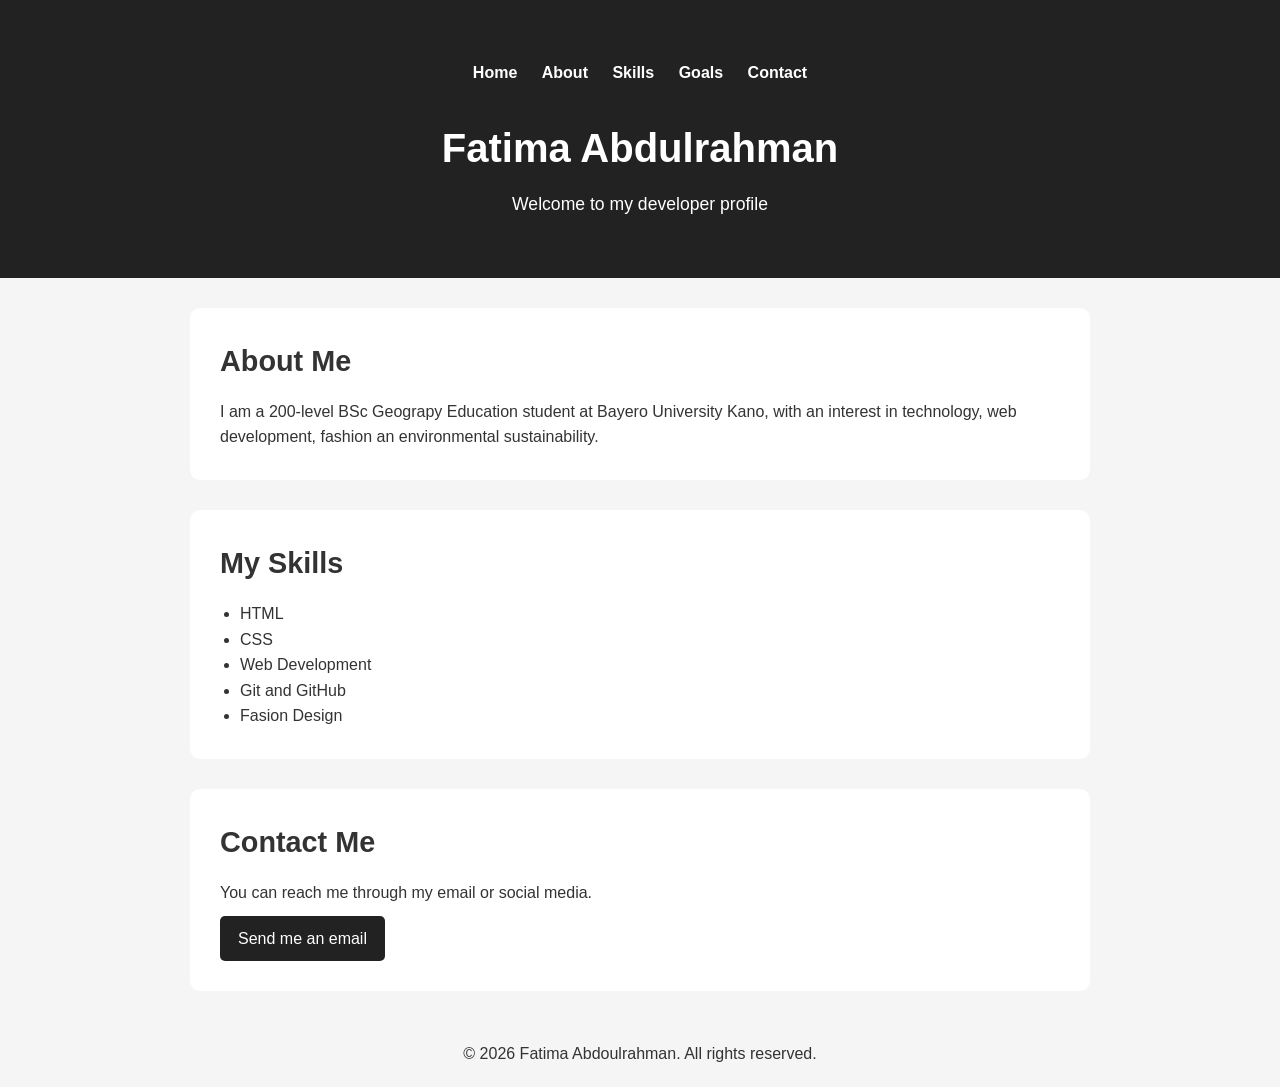
==== week-02/index.html @ b43204d3 "Create portfolio structure" ====
<!DOCTYPE html>
<html lang="en">
<head>
<meta charset="UTF-8">
<title>Fatima Abdulrahman | Developer Profile</title>
<link rel="stylesheet" href="style.css">
</head>
<body>
<header id="home">
<nav>
<a href="#home">Home</a>
<a href="#about">About</a>
<a href="#skills">Skills</a>
<a href="#goals">Goals</a>
<a href="#contact">Contact</a>
</nav>
<h1>Fatima Abdulrahman</h1>
<p>Welcome to my developer profile</p>
</header>
<section id="about">
<h2>About Me</h2>
<p>I am a 200-level BSc Geograpy Education student at Bayero University Kano, with an interest in technology, web development, fashion an environmental sustainability.</p>
</section>
<section id="skills">
<h2>My Skills</h2>
<ul>
<li>HTML</li>
<li>CSS</li>
<li>Web Development</li>
<li>Git and GitHub</li>
<li>Fasion Design</li>
</ul>
</section>
<section id="contact">
<h2>Contact Me</h2>
<p>You can reach me through my email or social media.</p>
<a href="mailto:fateemaab006@gmail.com">Send me an email</a>
</section>
<footer>
<p>&copy; 2026 Fatima Abdoulrahman. All rights reserved.</p>
</footer>
</body>
</html>
---- week-02/style.css ----
* {
    margin: 0;
    padding: 0;
    box-sizing: border-box;
}
body {
    font-family: Arial, sans-serif;
    line-height: 1.6;
    background-color: #f5f5f5;
    color: #333;
}
header {
    background-color: #222;
    color: white;
    text-align: center;
    padding: 60px 20px;
}
header h1 {
    font-size: 2.5rem;
    margin-bottom: 10px;
}
header p {
    font-size: 1.1rem;
}
section {
    max-width: 900px;
    margin: 30px auto;
    padding: 30px;
    background-color: white;
    border-radius: 10px;
}
section h2 {
    margin-bottom: 15px;
    font-size: 1.8rem;
}
section ul {
    padding-left: 20px;
}
section a {
    display: inline-block;
    margin-top: 10px;
    text-decoration: none;
    background-color: #222;
    color: white;
    padding: 10px 18px;
    border-radius: 5px;
}
section a:hover {
    background-color: #444;
}
footer {
    text-align: center;
    padding: 20px;
    background-color: whitesmoke;
    color: #333;
    margin-top: 30px;
}
@media (max-width: 600px) {
    header {
    padding: 40px 15px;
}
header h1 {
    font-size: 2rem;
} 
section {
    margin: 20px 15px;
    padding: 20px;
}
}
nav {
    margin-bottom: 30px;
}

nav a {
    color: white;
    text-decoration: none;
    margin: 0 10px;
    font-weight: bold;
}

nav a:hover {
    text-decoration: underline;
}
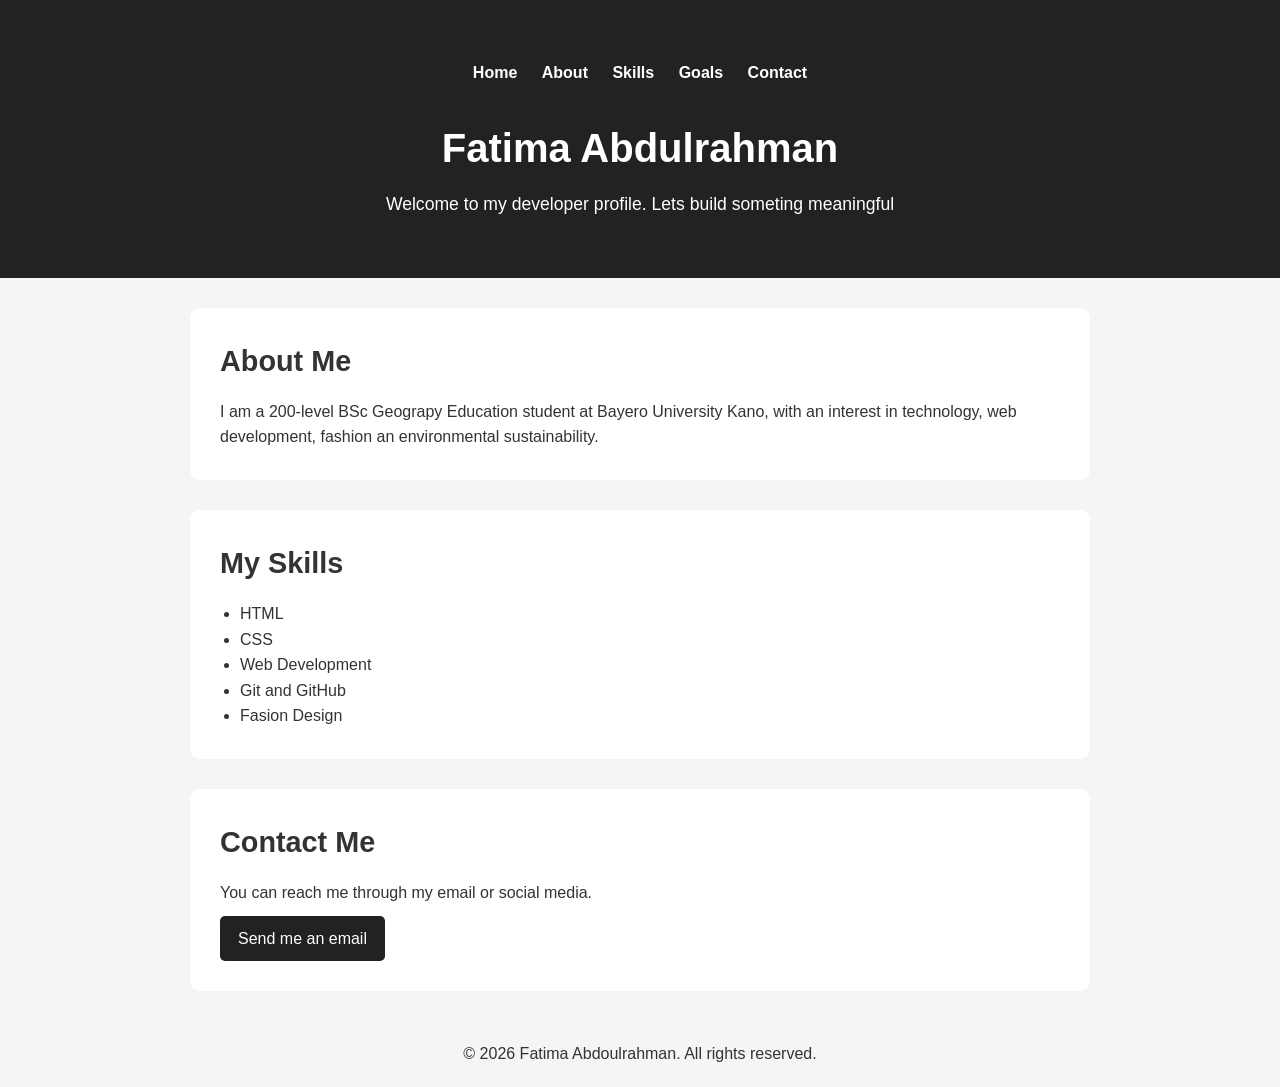
==== commit 2f25e7ab: "Add portfolio content" ====
--- a/week-02/index.html
+++ b/week-02/index.html
@@ -15,7 +15,7 @@
 <a href="#contact">Contact</a>
 </nav>
 <h1>Fatima Abdulrahman</h1>
-<p>Welcome to my developer profile</p>
+<p>Welcome to my developer profile. Lets build someting meaningful</p>
 </header>
 <section id="about">
 <h2>About Me</h2>
--- a/week-02/style.css
+++ b/week-02/style.css
@@ -80,4 +80,11 @@
 
 nav a:hover {
     text-decoration: underline;
+}
+nav a {
+    transition: 0.3s;
+}
+
+nav a:hover {
+    opacity: 0.7;
 }
